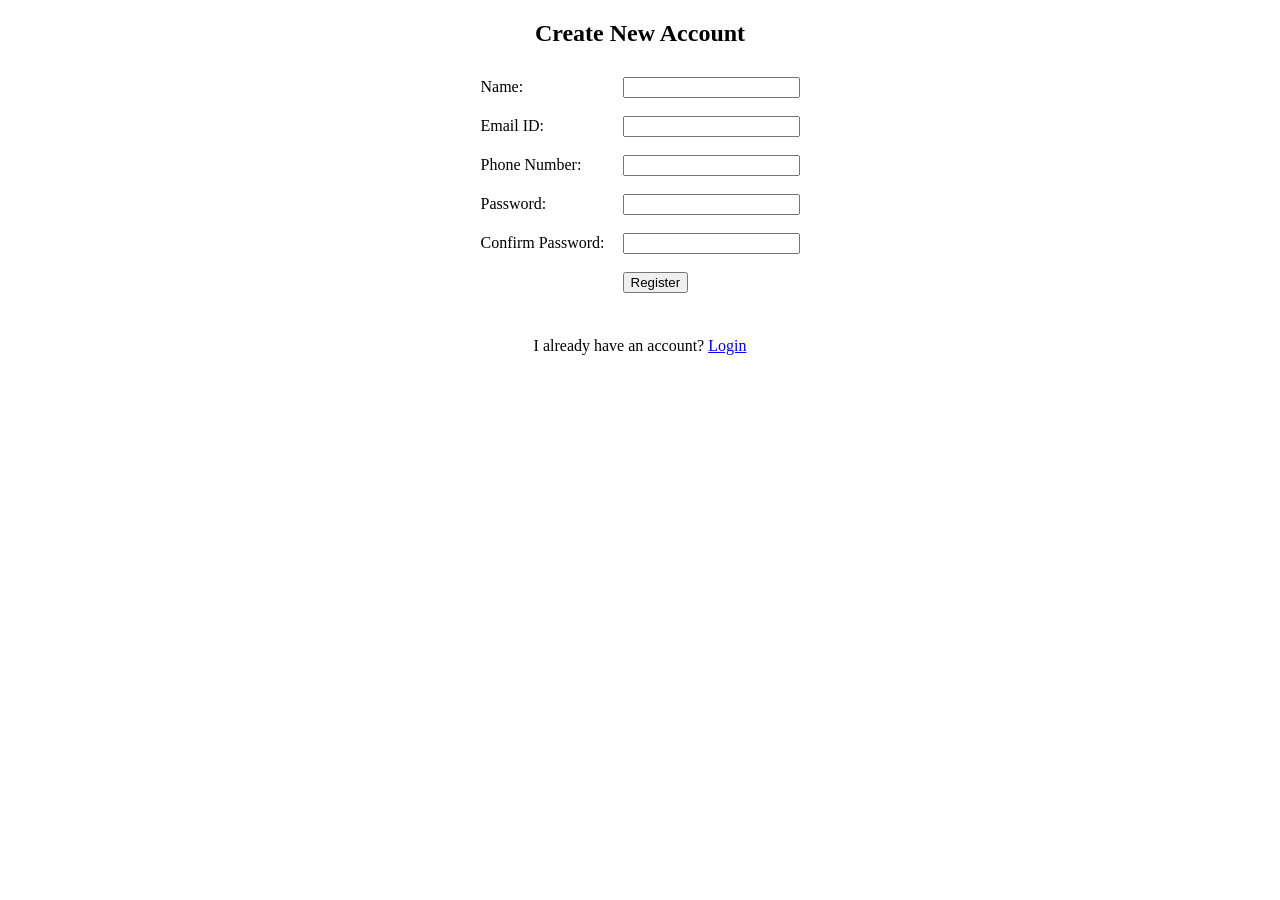
==== register.html @ 6ad042c5 "html" ====
<!DOCTYPE html>
<html>
<head>
<title>Registration Page</title>
</head>

<body>

<center>

<h2>Create New Account</h2>

<form action="login.html">

<table cellpadding="8">

<tr>
<td>Name:</td>
<td>
<input type="text"
pattern="[A-Za-z][A-Za-z ]*"
title="Name must start with a letter and contain only alphabets"
required>
</td>
</tr>

<tr>
<td>Email ID:</td>
<td>
<input type="email"
pattern="[A-Za-z]{3,}[A-Za-z0-9._%+-]*@[A-Za-z0-9.-]+\.[A-Za-z]{2,}"
title="Email must start with at least 3 letters (example: nisha@gmail.com)"
required>
</td>
</tr>

<tr>
<td>Phone Number:</td>
<td>
<input type="tel"
pattern="[0-9]{10}"
title="Please enter exactly 10 digits"
required>
</td>
</tr>

<tr>
<td>Password:</td>
<td>
<input type="password"
pattern="(?=.*[a-z])(?=.*[A-Z])(?=.*[0-9]).*"
title="Password must contain at least one uppercase letter, one lowercase letter, and one number"
required>
</td>
</tr>

<tr>
<td>Confirm Password:</td>
<td>
<input type="password"
pattern="(?=.*[a-z])(?=.*[A-Z])(?=.*[0-9]).*"
title="Password must contain at least one uppercase letter, one lowercase letter, and one number"
required>
</td>
</tr>

<tr>
<td></td>
<td>
<input type="submit" value="Register">
</td>
</tr>

</table>

</form>

<br>

<p>I already have an account? <a href="login.html">Login</a></p>

</center>

</body>
</html>
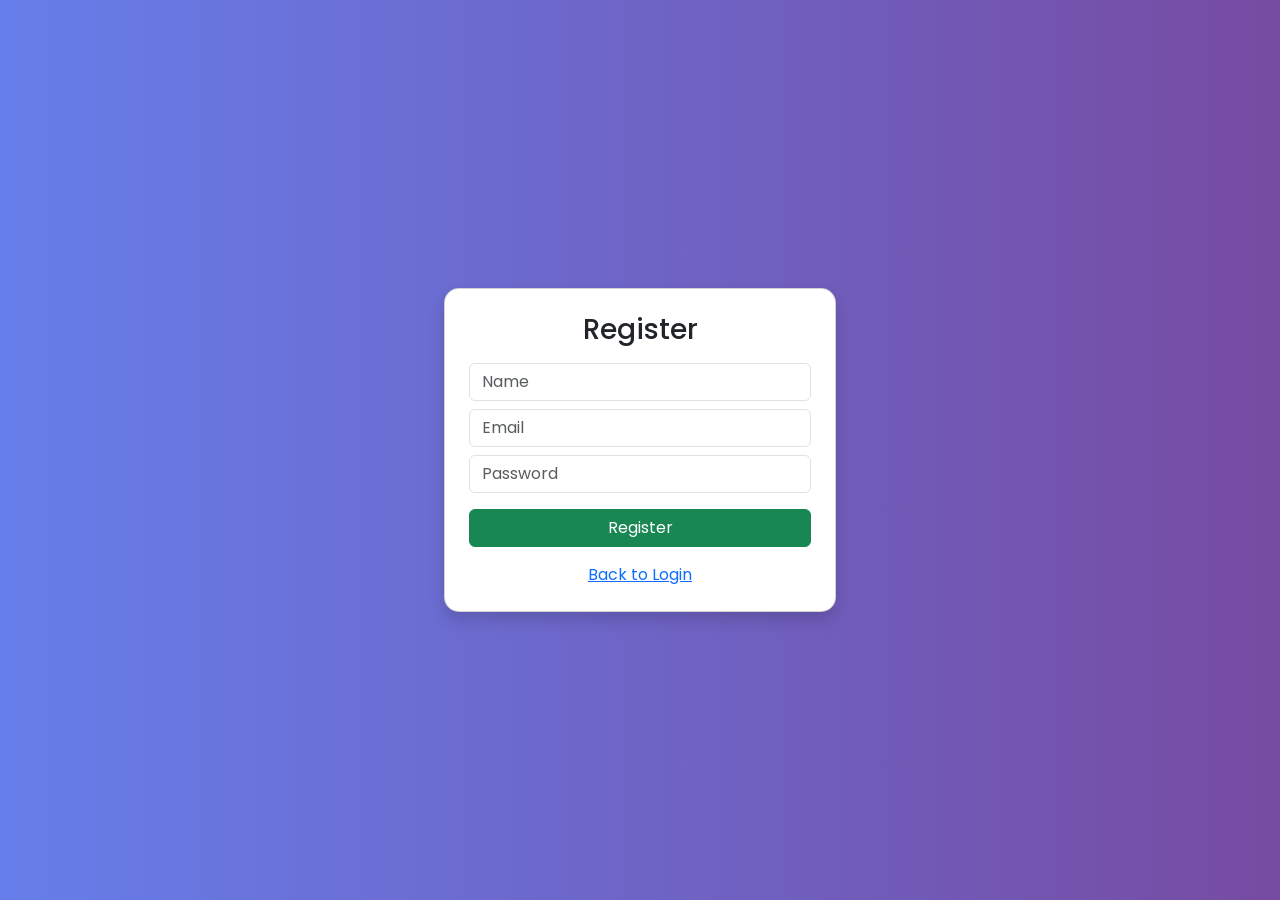
==== commit 6f3da375: "Added Bootstrap styled authentication system" ====
--- a/register.html
+++ b/register.html
@@ -1,85 +1,39 @@
 <!DOCTYPE html>
 <html>
 <head>
-<title>Registration Page</title>
+    <title>Register</title>
+
+    <link href="https://cdn.jsdelivr.net/npm/bootstrap@5.3.0/dist/css/bootstrap.min.css" rel="stylesheet">
+    <link href="https://fonts.googleapis.com/css2?family=Poppins&display=swap" rel="stylesheet">
+    <link rel="stylesheet" href="styles.css">
 </head>
 
-<body>
+<body class="d-flex justify-content-center align-items-center vh-100">
 
-<center>
+<div class="card p-4 shadow">
+    <h3 class="text-center mb-3">Register</h3>
 
-<h2>Create New Account</h2>
+    <form onsubmit="register(event)">
+        <input class="form-control mb-2" placeholder="Name" required>
+        <input class="form-control mb-2" placeholder="Email" required>
+        <input type="password" class="form-control mb-3" placeholder="Password" required>
 
-<form action="login.html">
+        <button class="btn btn-success w-100">Register</button>
+    </form>
 
-<table cellpadding="8">
+    <div class="text-center mt-3">
+        <a href="index.html">Back to Login</a>
+    </div>
+</div>
 
-<tr>
-<td>Name:</td>
-<td>
-<input type="text"
-pattern="[A-Za-z][A-Za-z ]*"
-title="Name must start with a letter and contain only alphabets"
-required>
-</td>
-</tr>
+<script>
+function register(e){
+    e.preventDefault();
+    alert("Registered successfully!");
+    window.location.href = "index.html";
+}
+</script>
 
-<tr>
-<td>Email ID:</td>
-<td>
-<input type="email"
-pattern="[A-Za-z]{3,}[A-Za-z0-9._%+-]*@[A-Za-z0-9.-]+\.[A-Za-z]{2,}"
-title="Email must start with at least 3 letters (example: nisha@gmail.com)"
-required>
-</td>
-</tr>
-
-<tr>
-<td>Phone Number:</td>
-<td>
-<input type="tel"
-pattern="[0-9]{10}"
-title="Please enter exactly 10 digits"
-required>
-</td>
-</tr>
-
-<tr>
-<td>Password:</td>
-<td>
-<input type="password"
-pattern="(?=.*[a-z])(?=.*[A-Z])(?=.*[0-9]).*"
-title="Password must contain at least one uppercase letter, one lowercase letter, and one number"
-required>
-</td>
-</tr>
-
-<tr>
-<td>Confirm Password:</td>
-<td>
-<input type="password"
-pattern="(?=.*[a-z])(?=.*[A-Z])(?=.*[0-9]).*"
-title="Password must contain at least one uppercase letter, one lowercase letter, and one number"
-required>
-</td>
-</tr>
-
-<tr>
-<td></td>
-<td>
-<input type="submit" value="Register">
-</td>
-</tr>
-
-</table>
-
-</form>
-
-<br>
-
-<p>I already have an account? <a href="login.html">Login</a></p>
-
-</center>
-
+<script src="https://cdn.jsdelivr.net/npm/bootstrap@5.3.0/dist/js/bootstrap.bundle.min.js"></script>
 </body>
 </html>
--- a/styles.css
+++ b/styles.css
@@ -0,0 +1,21 @@
+body {
+    font-family: 'Poppins', sans-serif;
+    background: linear-gradient(to right, #667eea, #764ba2);
+}
+
+.card {
+    border-radius: 15px;
+    transition: 0.3s;
+}
+
+.card:hover {
+    transform: scale(1.03);
+}
+
+.btn {
+    transition: 0.3s;
+}
+
+.btn:hover {
+    opacity: 0.85;
+}
